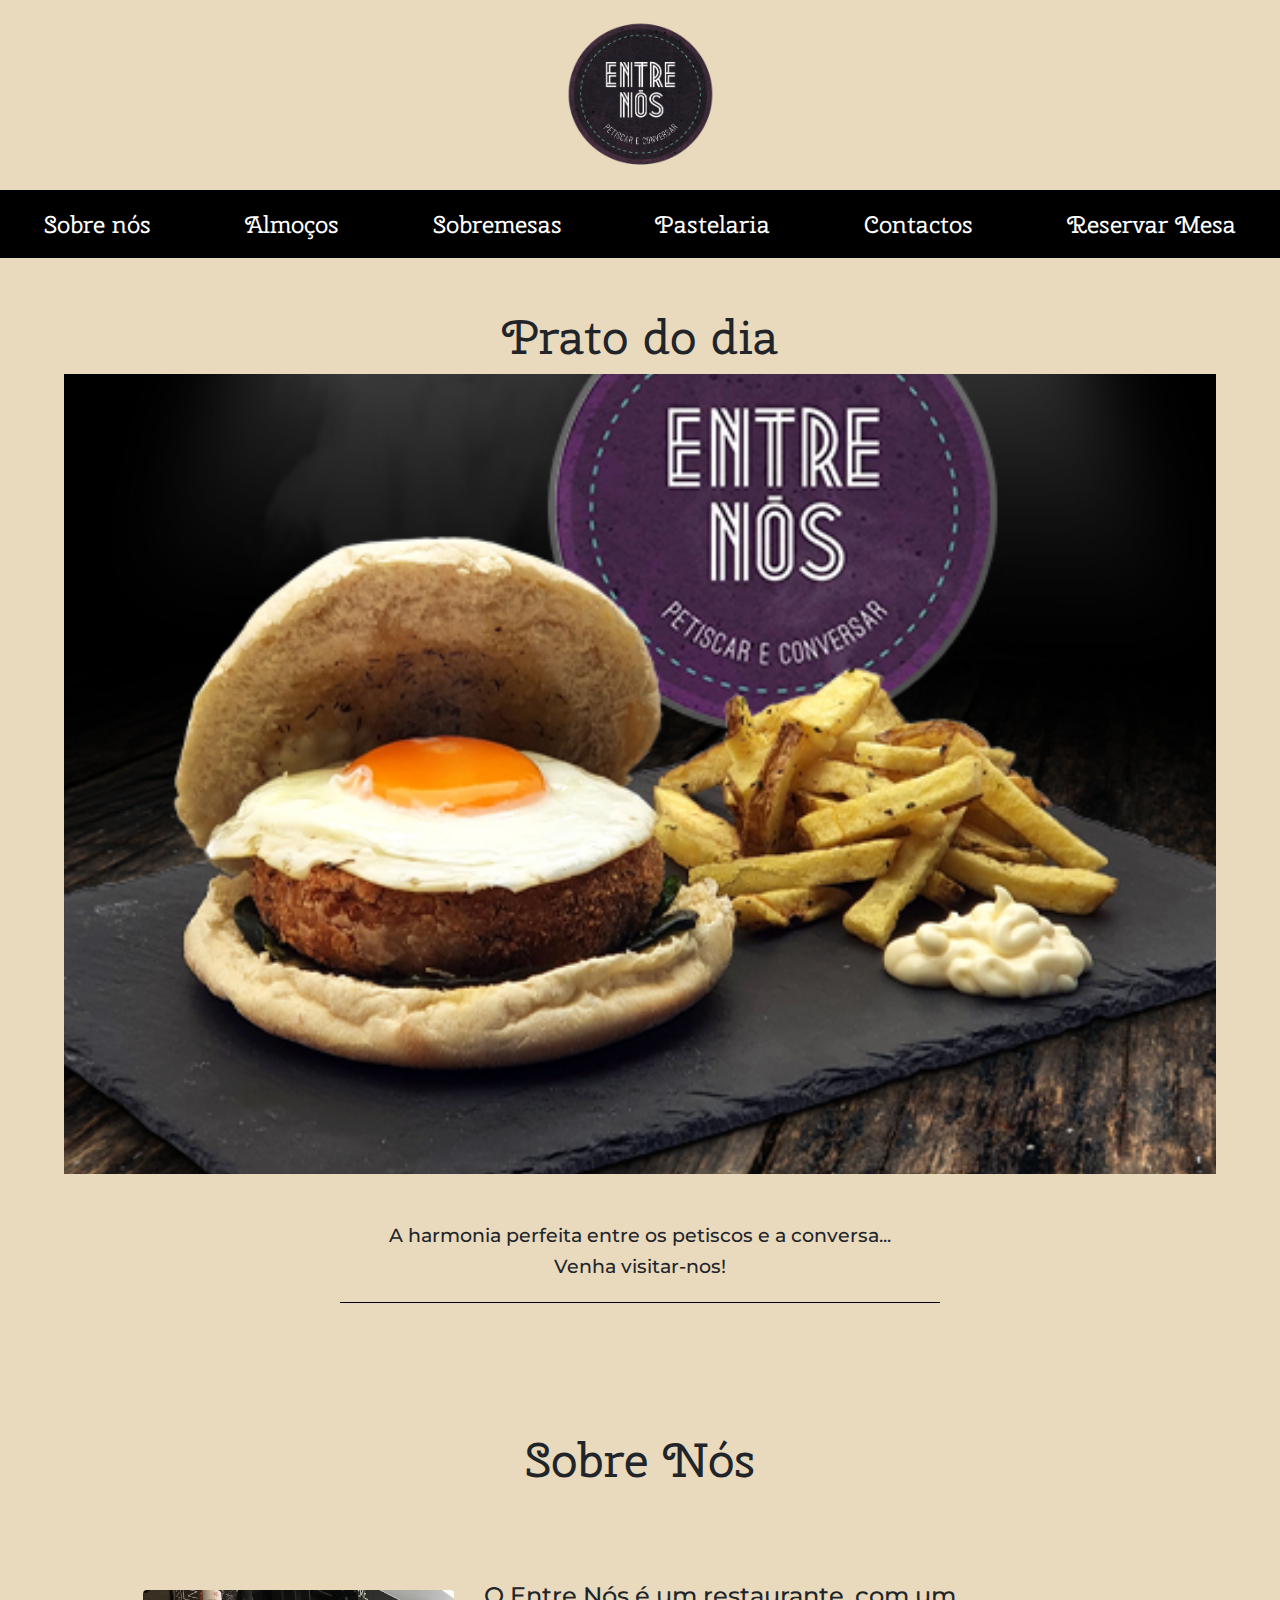
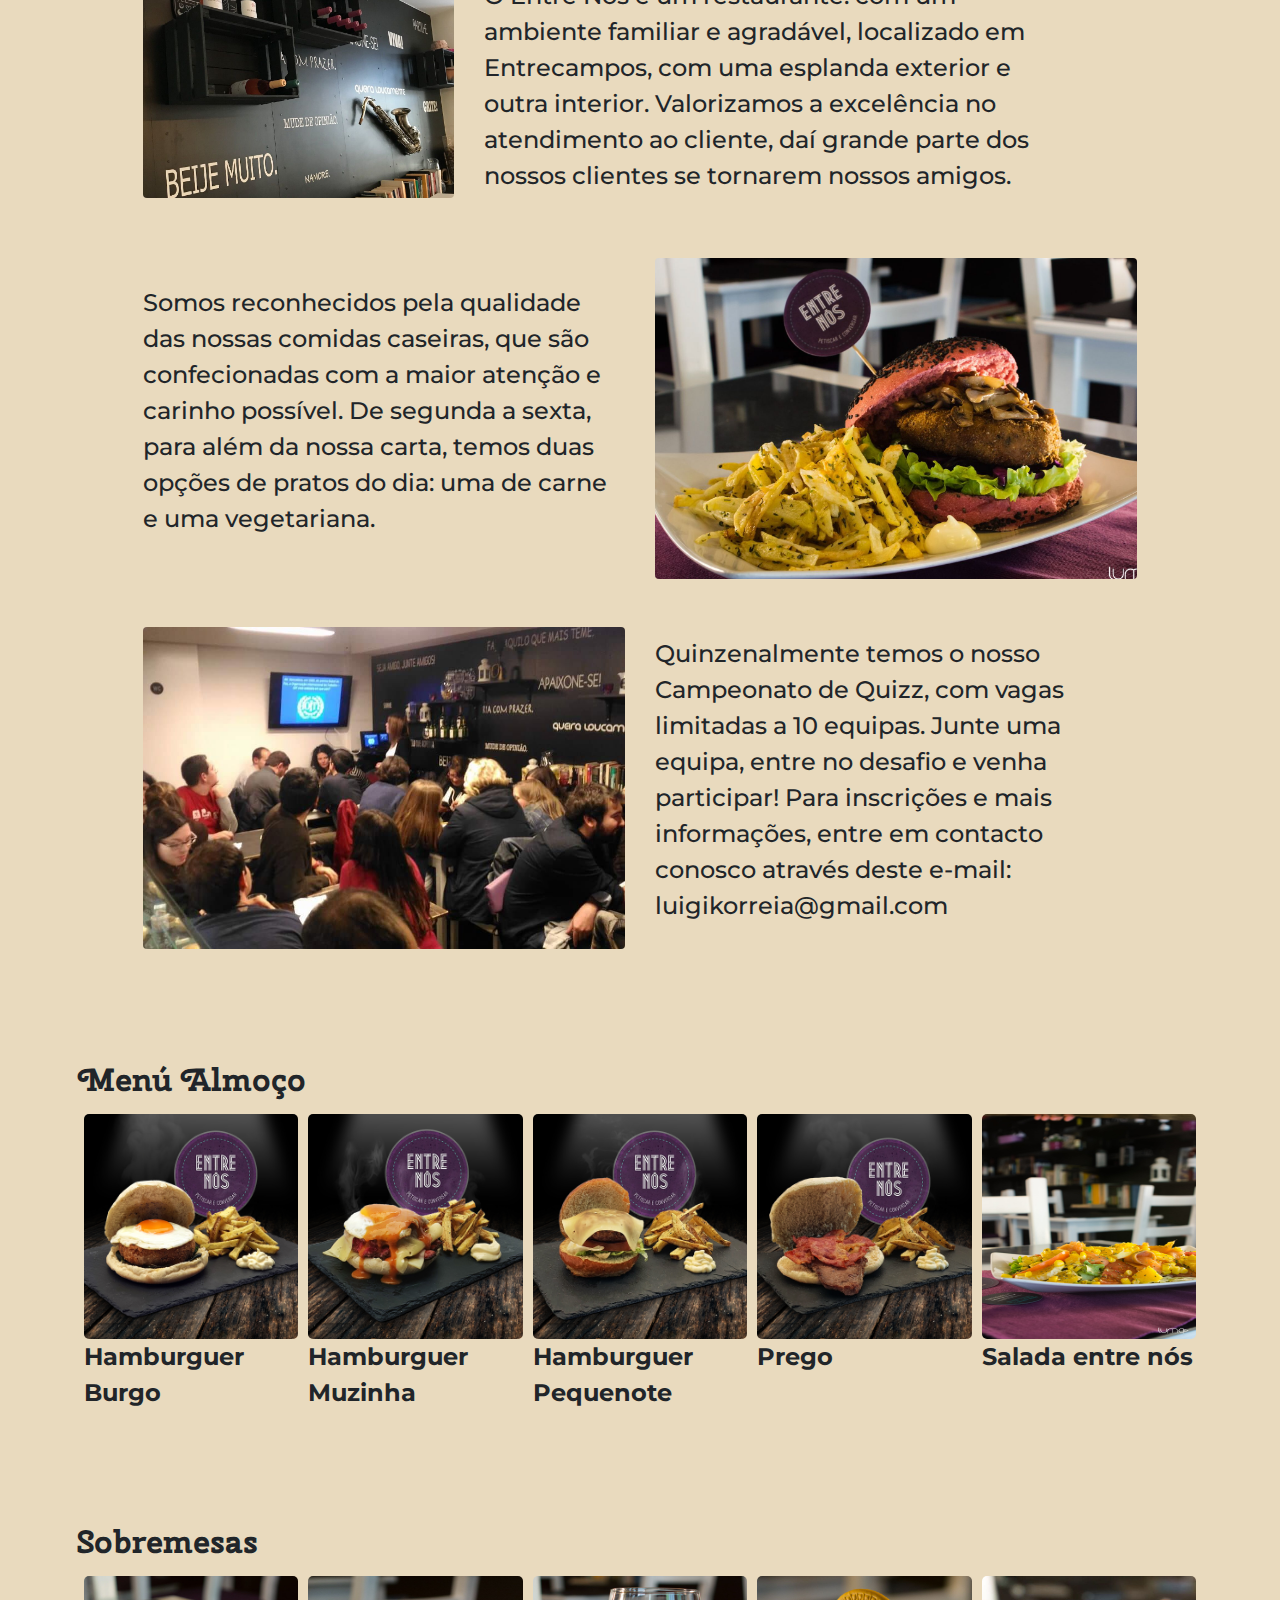
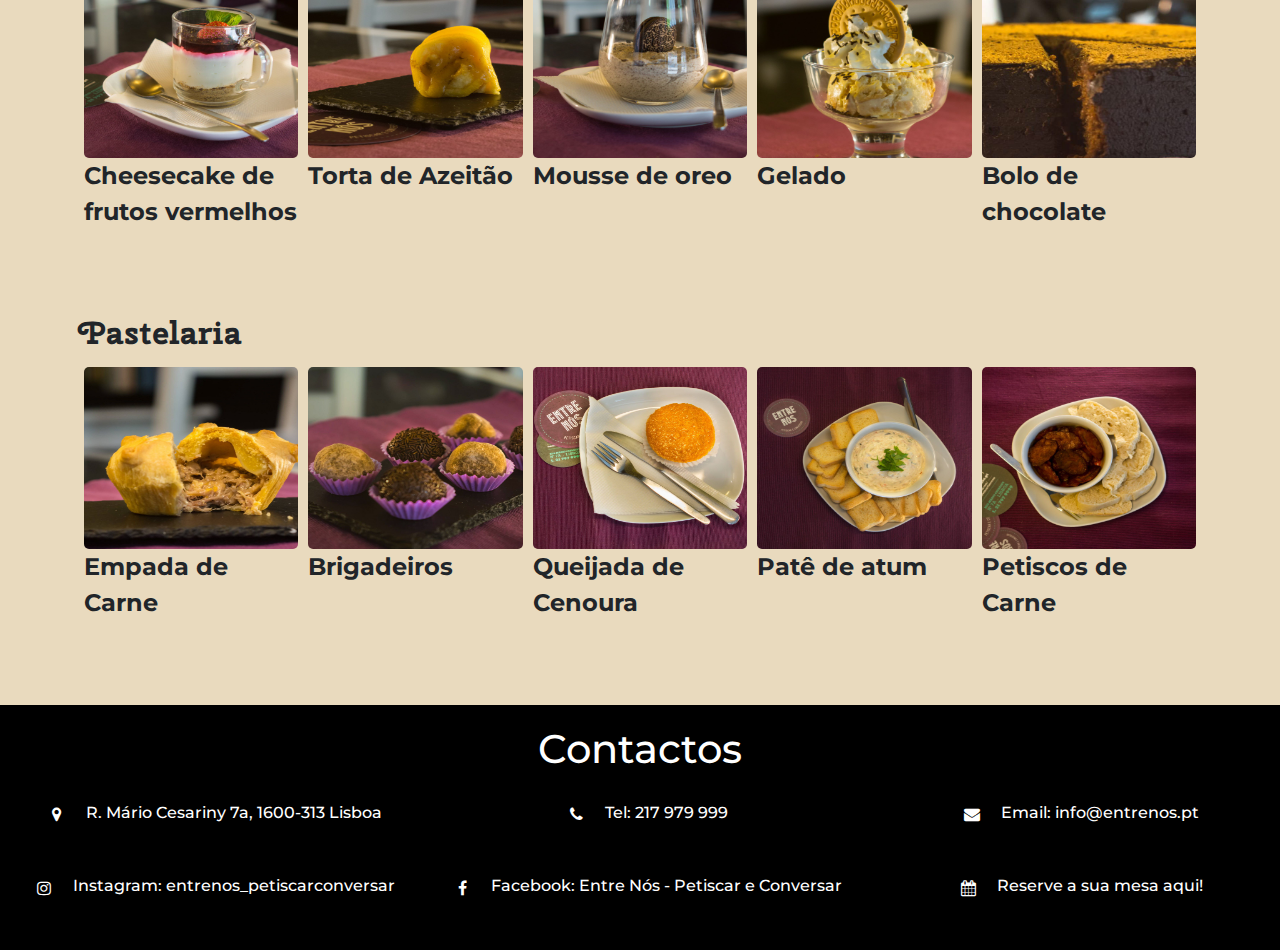
==== index.html @ a78c89ec "Add files via upload" ====
<!DOCTYPE html>
<html lang="en">

<head>
    <meta charset="UTF-8">
    <meta name="viewport" content="width=device-width, initial-scale=1.0">
    <title>Entre nós</title>
    <link rel="stylesheet" href="https://stackpath.bootstrapcdn.com/bootstrap/4.5.2/css/bootstrap.min.css">
    <link href="https://fonts.googleapis.com/css2?family=Montserrat:wght@400;500;700&display=swap" rel="stylesheet">
    <link rel="preconnect" href="https://fonts.googleapis.com">
    <link rel="preconnect" href="https://fonts.gstatic.com" crossorigin>
    <link href="https://fonts.googleapis.com/css2?family=Cherry+Swash:wght@400;700&display=swap" rel="stylesheet">
    
  
    <link rel="stylesheet" href="https://cdnjs.cloudflare.com/ajax/libs/font-awesome/4.7.0/css/font-awesome.min.css">
    <link rel="stylesheet" href="./style.css">
    <link rel="icon" href="./assets/logo.png" type="image/png">
</head>

<body>
    <div class="container-fluid">
        <div class="navigation d-flex justify-content-center align-items-center">
            <div class="logo">
                <img src="./assets/logo.png" alt="Logo">
            </div>
            <nav class="navbar navbar-expand-lg navbar-dark bg-black">
                <div class="navbar-collapse" id="navbarNav">
                    <ul class="navbar-nav">
                        <li class="nav-item">
                            <a class="nav-link text-white" style="font-size: 1.5rem;" href="./index.html#sobre_nos">Sobre nós</a>
                        </li>
                        <li class="nav-item">
                            <a class="nav-link text-white" style="font-size: 1.5rem;" href="#almoco">Almoços</a>
                        </li>
                        <li class="nav-item">
                            <a class="nav-link text-white" style="font-size: 1.5rem;" href="#sobremesa">Sobremesas</a>
                        </li>
                        <li class="nav-item">
                            <a class="nav-link text-white" style="font-size: 1.5rem;" href="#pastelaria">Pastelaria</a>
                        </li>
                        <li class="nav-item">
                            <a class="nav-link text-white" style="font-size: 1.5rem;" href="#contactos">Contactos</a>
                        </li>
                        <li class="nav-item">
                            <a class="nav-link text-white" style="font-size: 1.5rem;" href="./reserva.html">Reservar Mesa</a>
                        </li>
                    </ul>
                </div>
            </nav>
        </div>
    </div>
    

    <div class="prato-do-dia text-center" style="margin-top: 50px;">
        <h1 style="font-family: 'Cherry Swash'; font-size: 3rem;">Prato do dia</h1>
        <img src="./assets/BURGO.jpg" alt="Prato do dia" style="width: 90%; height: 800px; object-fit: cover;">
        <h2 style="margin-top: 50px;">A harmonia perfeita entre os petiscos e a conversa...</h2><br>
        <h2> Venha visitar-nos!</h2>
        <hr style="width: 600px; height: 1px; background-color: black; border: none;">

    </div>

    <div class="container-fluid about" style="margin-top: 10%;">
        <h1 class="text-center mb-4"style="font-family: 'Cherry Swash'; font-size: 3rem; " id="sobre_nos">Sobre Nós</h1>
    
        <!-- Section 1 -->
        <div class="row mb-5 align-items-center" style="margin-top: 10vh;">
            <div class="col-md-4">
                <img src="./assets/vinhos.jpg" class="img-fluid rounded" alt="Image 1">
            </div>
            <div class="col-md-7">
                <p class="vertical-center">O Entre Nós é  um restaurante. com um ambiente familiar e agradável, localizado em Entrecampos, com uma esplanda exterior e outra interior.
                    Valorizamos a excelência no atendimento ao cliente, daí grande parte dos nossos clientes se tornarem nossos amigos.</p>
            </div>
        </div>
    
        <!-- Section 2 -->
        <div class="row mb-5 align-items-center">
            <div class="col-md-6 order-md-2">
                <img src="./assets/hamburguer veggie.jpg" class="img-fluid rounded" alt="Image 2">
            </div>
            <div class="col-md-6 order-md-1">
                <p class="vertical-center">Somos reconhecidos pela qualidade das nossas comidas caseiras, que são confecionadas com a maior atenção e carinho possível.
                    De segunda a sexta, para além da nossa carta, temos duas opções de pratos do dia: uma de carne e uma vegetariana.</p>
            </div>
        </div>
    
        <!-- Section 3 -->
        <div class="row mb-5 align-items-center">
            <div class="col-md-6">
                <img src="./assets/restaurante.jpg" class="img-fluid rounded" alt="Image 3">
            </div>
            <div class="col-md-6">
                <p class="vertical-center">Quinzenalmente temos o nosso Campeonato de Quizz, com vagas limitadas a 10 equipas. Junte uma equipa, entre no desafio e venha participar!
                    Para inscrições e mais informações, entre em contacto conosco através deste e-mail: luigikorreia@gmail.com</p>
            </div>
        </div>
    </div>

    <div class="menu-container container-fluid">
     
    
        <!-- Section 1 -->
        <section class="menu-section " style="margin-top: 10%;" id="almoco">
            <h2 class="menu-section-title">Menú Almoço</h2>
            <div class="menu-image-gallery">
                <div class="menu-image-wrapper">
                    <a href="almoco.html"><img src="assets/BURGO.jpg" alt="Image 1"></a>
                    <p>Hamburguer Burgo</p>
                </div>
                <div class="menu-image-wrapper">
                    <a href="almoco.html"><img src="assets/burguer.jpg" alt="Image 1"></a>
                    <p>Hamburguer Muzinha</p>
                </div>
                <div class="menu-image-wrapper">
                    <a href="almoco.html"><img src="assets/pequenote.jpg" alt="Image 1"></a>
                    <p>Hamburguer Pequenote</p>
                </div>
                <div class="menu-image-wrapper">
                    <a href="almoco.html"> <img src="assets/prego.jpg" alt="Image 1"></a>
                    <p>Prego</p>
                </div>
                <div class="menu-image-wrapper">
                    <a href="almoco.html"><img src="assets/salad.jpg" alt="Image 1"></a>
                    <p>Salada entre nós</p>
                </div>
            
            </div>
        </section>
    
        <!-- Section 2 -->
        <section class="menu-section">
            <h2 class="menu-section-title" style="text-align: right; font-family: 'Cherry Swash';" id="sobremesa">Sobremesas</h2>
            <div class="menu-image-gallery">
                <div class="menu-image-wrapper">
                    <a href="sobremesa.html"><img src="assets/cheesecake.jpg" alt="Image 1"></a>
                    <p>Cheesecake de frutos vermelhos</p>
                </div>
                <div class="menu-image-wrapper">
                    <a href="sobremesa.html"><img src="assets/torta.jpg" alt="Image 1"></a>
                    <p>Torta de Azeitão</p>
                </div>
                <div class="menu-image-wrapper">
                    <a href="sobremesa.html"><img src="assets/mousse.jpg" alt="Image 1"></a>
                    <p>Mousse de oreo</p>
                </div>
                <div class="menu-image-wrapper">
                    <a href="sobremesa.html"><img src="assets/gelado.jpg" alt="Image 1"></a>
                    <p>Gelado</p>
                </div>
                <div class="menu-image-wrapper">
                    <a href="sobremesa.html"><img src="assets/bolochoc.jpg" alt="Image 1"></a>
                    <p>Bolo de chocolate</p>
                </div>
            </div>
        </section>
    
        <!-- Section 3 -->
        <section class="menu-section">
            <h2 class="menu-section-title" id="pastelaria">Pastelaria</h2>
            <div class="menu-image-gallery">
                <div class="menu-image-wrapper">
                    <a href="pastelaria.html"><img src="assets/empada.jpg" alt="Image 1"></a>
                    <p>Empada de Carne</p>
                </div>
                <div class="menu-image-wrapper">
                    <a href="pastelaria.html"><img src="assets/brigadeiro.jpg" alt="Image 1"></a>
                    <p>Brigadeiros</p>
                </div>
                <div class="menu-image-wrapper">
                    <a href="pastelaria.html"><img src="assets/queijada.jpg" alt="Image 1"></a>
                    <p>Queijada de Cenoura</p>
                </div>
                <div class="menu-image-wrapper">
                    <a href="pastelaria.html"><img src="assets/pate.jpg" alt="Image 1"></a>
                    <p>Patê de atum</p>
                </div>
                <div class="menu-image-wrapper">
                    <a href="pastelaria.html"><img src="assets/pestisco.jpg" alt="Image 1"></a>
                    <p>Petiscos de Carne</p>
                </div>
                
            
            </div>
        </section>
    </div>
    
    
    
    
    
    
    <footer id="contactos">
        <h1 class="footer-title" style="margin-bottom: 30px;">Contactos</h1>
        <div class="grid-container">
            <div class="grid-item">
                <div>
                    <i class="fa fa-map-marker" style="height: 50px; width: 50px; display: inline-block;"></i>
                    <h2 style="display: inline-block;"> R. Mário Cesariny 7a, 1600-313 Lisboa</h2>
                </div>
            </div>
            <div class="grid-item">
                <div>
                    <i class="fa fa-phone" style="height: 50px; width: 50px; display: inline-block;"></i>
                    <h2 style="display: inline-block;">Tel: 217 979 999</h2>
                </div>
            </div>
            <div class="grid-item">
                <div>
                    <i class="fa fa-envelope" style="height: 50px; width: 50px; display: inline-block;"></i>
                    <h2 style="display: inline-block;">Email: info@entrenos.pt</h2>
                </div>
            </div>
            <div class="grid-item">
                <div>
                    <i class="fa fa-instagram" style="height: 50px; width: 50px; display: inline-block;"></i>
                   <a href="https://www.instagram.com/entrenos_petiscarconversar/" target="_blank"> <h2 style="display: inline-block;">Instagram: entrenos_petiscarconversar</h2></a>
                </div>
            </div>
            <div class="grid-item">
                <div>
                    <i class="fa fa-facebook" style="height: 50px; width: 50px; display: inline-block;"></i>
                    <a href="https://www.facebook.com/EntreNosPetiscarConversar" target="_blank"><h2 style=" display: inline-block;">Facebook: Entre Nós - Petiscar e Conversar</h2></a>
                </div>
            </div>
            <div class="grid-item">
                <div>
                    <i class="fa fa-calendar" style="height: 50px; width: 50px; display: inline-block;"></i>
                   <a href="./reserva.html"> <h2 style="display: inline-block;">Reserve a sua mesa aqui!</h2></a>
                </div>
            </div>
        </div>
    </footer>
    
    

    <script src="https://code.jquery.com/jquery-3.5.1.slim.min.js"></script>
    <script src="https://cdn.jsdelivr.net/npm/@popperjs/core@2.5.4/dist/umd/popper.min.js"></script>
    <script src="https://stackpath.bootstrapcdn.com/bootstrap/4.5.2/js/bootstrap.min.js"></script>
</body>

</html>
---- style.css ----
@import url('https://fonts.googleapis.com/css2?family=Cherry+Swash:wght@400;700&display=swap');



:root{
    margin: 0;
}
body {
    background-color: #E9DABE;
    margin: 0;
    overflow-x: hidden;
    font-family: 'Montserrat', sans-serif;
}

.navigation .logo img {
    height: 150px;
    width: 150px;
    margin-top: 20px;
    margin-bottom: 20px;
}

.navigation {
    display: flex;
    align-items: center;
    justify-content: space-between;
    flex-direction: column;
    color: white;
    width: 100%;
}

nav {
    display: flex;
    justify-content: center;
    background-color: black;
    width: 100vw;
    padding: 10px;
    font-family: 'Cherry Swash';
}

nav a {
    color: white;
    text-decoration: none;
    margin-left: 20px;
    margin-right: 20px;
}
.nav-link a {
    color: white;
}

.vertical-center {
    display: flex;
    align-items: center;
    height: 100%;
    font-size: 1.5rem;
    font-weight: 500;
}

.about {
    width: 80%;
}

.about img {
    max-width: 100%;
    height: auto;
    max-height: 700px; /* Adjust the maximum height as needed */
}

.menu-container {
    max-width: 90%;
    margin: 0 auto;
}

.menu-section {
    margin-bottom: 30px;
    
}

.menu-section-title {
    font-size: 24px;
    margin-bottom: 10px;
    font-family: 'Cherry Swash';
}

.menu-image-gallery {
    display: flex;
    flex-wrap: wrap;
}

.menu-image-wrapper {
    flex: 1 0 16.666%;
    padding: 5px;
    box-sizing: border-box;
}
.menu-container h1{
    font-size: 3rem;
    font-weight: bolder;
}

.menu-section h2{
    font-size: 2rem;
    font-weight: bold;
}

.menu-image-wrapper img {
    width: 100%;
    display: block;
    border-radius: 5px;
    height: 60%; /* Add this line */
}

.menu-image-wrapper p {
    font-size: 1.5rem;
    font-weight: bold;
}
.navbar-nav {
    width: 100%;
    display: flex;
    justify-content: space-between;
}
footer {
    color: black;
    background-color: black;
    color: #fff;
    padding: 20px 0;
    text-align: center;
}

.footer-title {
    margin-bottom: 30px;
}

.grid-container {
    display: grid;
    grid-template-columns: repeat(3, 1fr);
    grid-gap: 20px;
    justify-content: center;
    text-align: center;
}

.grid-item {
    text-align: center;
}

.grid-item div {
    display: inline-block;
    vertical-align: middle; /* Adjusted to align icons vertically with the text */
}

.fa {
    height: 50px;
    width: 50px;
}

h2 {
    font-size: 1.2rem;
    display: inline-block;
    vertical-align: middle;
}

@media (max-width: 768px) {
    .grid-container {
        grid-template-columns: repeat(auto-fit, minmax(150px, 1fr));
    }
}

@media (max-width: 1500px){
    .grid-item h2 {
        font-size: 1rem;
    }
}



.reservation-section {
    padding: 20px;
    border-radius: 10px;
    margin-top: 30px;
}

.reservation-title {
    font-size: 2.5rem;
    margin-bottom: 30px;
    font-family: 'Cherry Swash';
}

.reservation-form {
    max-width: 600px; /* Set the max-width for the form container */
    margin: 0 auto;
    display: flex;
    flex-direction: column;
    align-items: center;
}

.form-group {
    margin-bottom: 20px;
}

label {
    display: block;
    margin-bottom: 5px;
    font-weight: bold;
}

input[type="date"],
input[type="time"],
input[type="number"] {
    width: 100%; /* Set the width to 100% for fluidity */
    padding: 10px;
    border: 1px solid #ced4da;
    border-radius: 5px;
    max-width: 600px; /* Limit the maximum width */
}

.btn-submit {
    background-color: #000;
    color: #fff;
    border: none;
    padding: 10px 20px;
    border-radius: 5px;
    cursor: pointer;
    transition: background-color 0.3s ease;
    width: 100%;
    max-width: 200px;
    margin-top: 20px;
}

.btn-submit:hover {
    background-color: #fff;
    color: black;
}



.grid-item a {
    text-decoration: none;
    color: white;
}
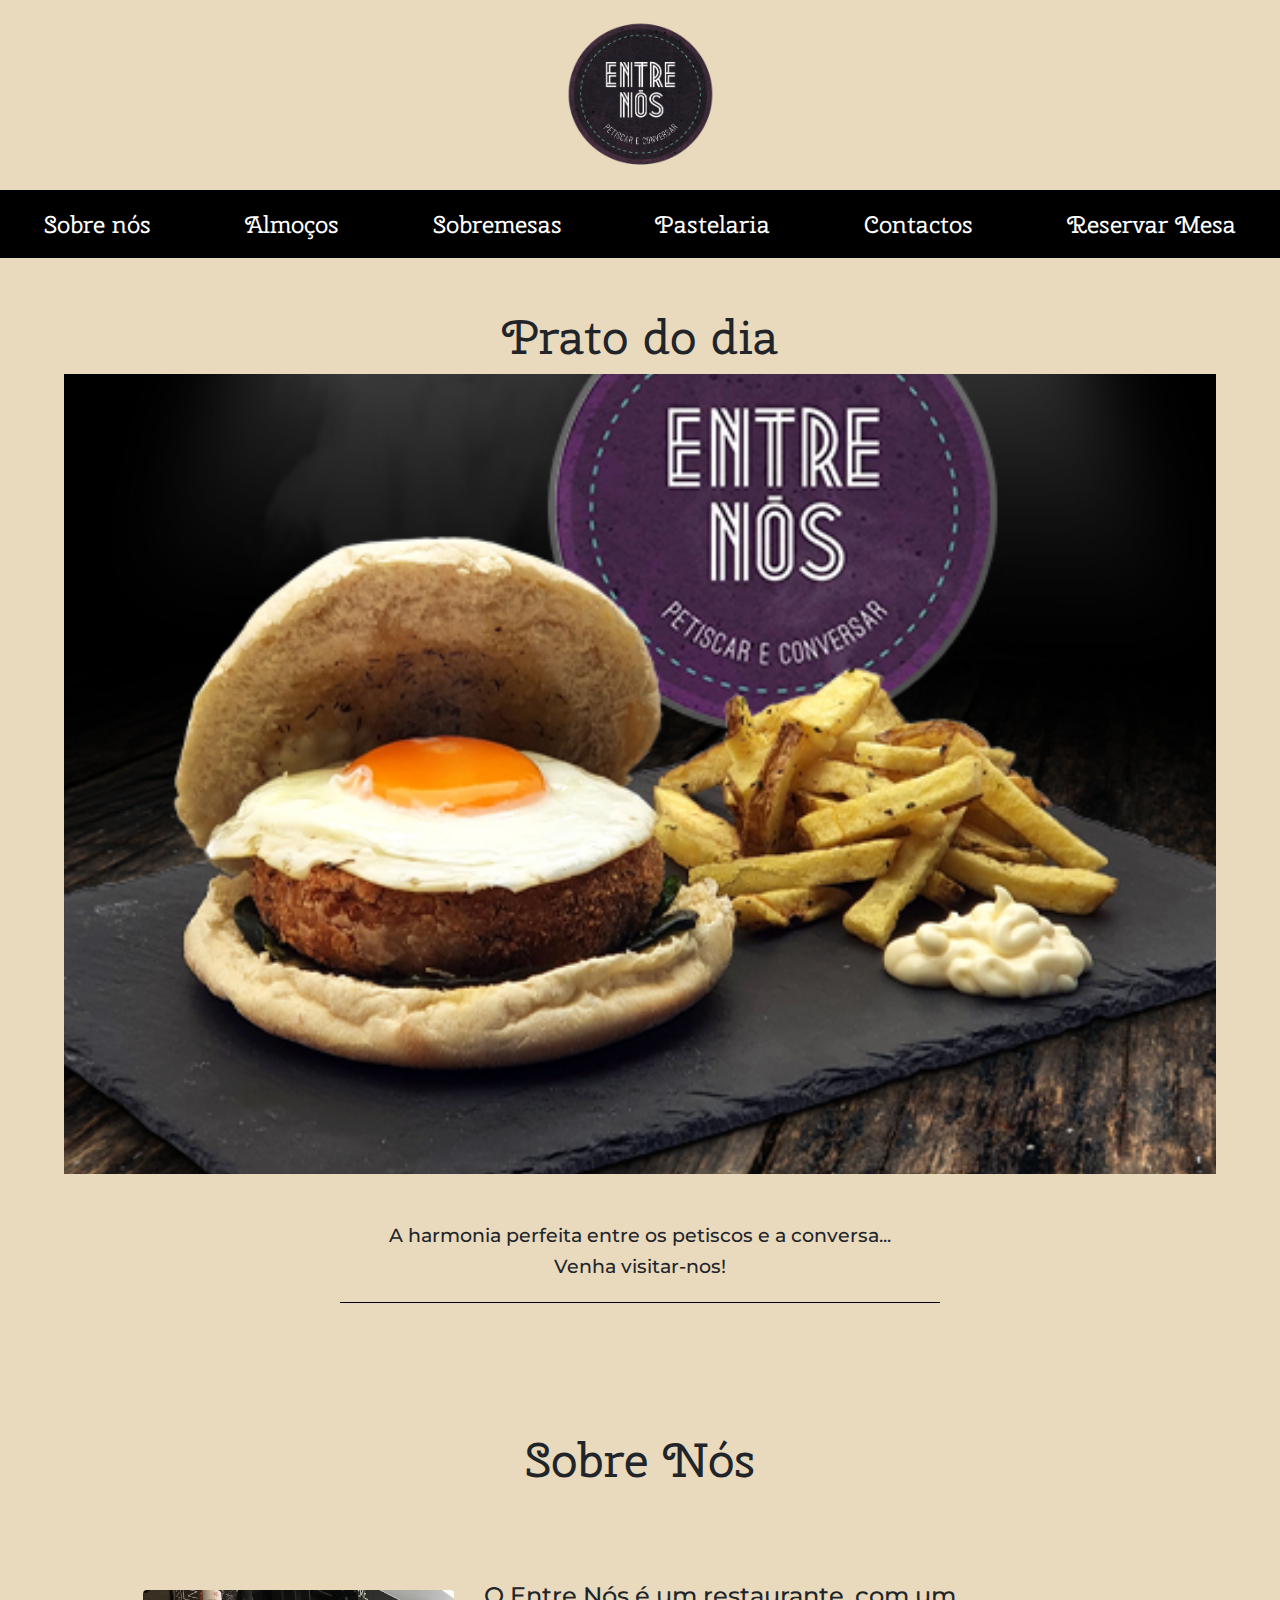
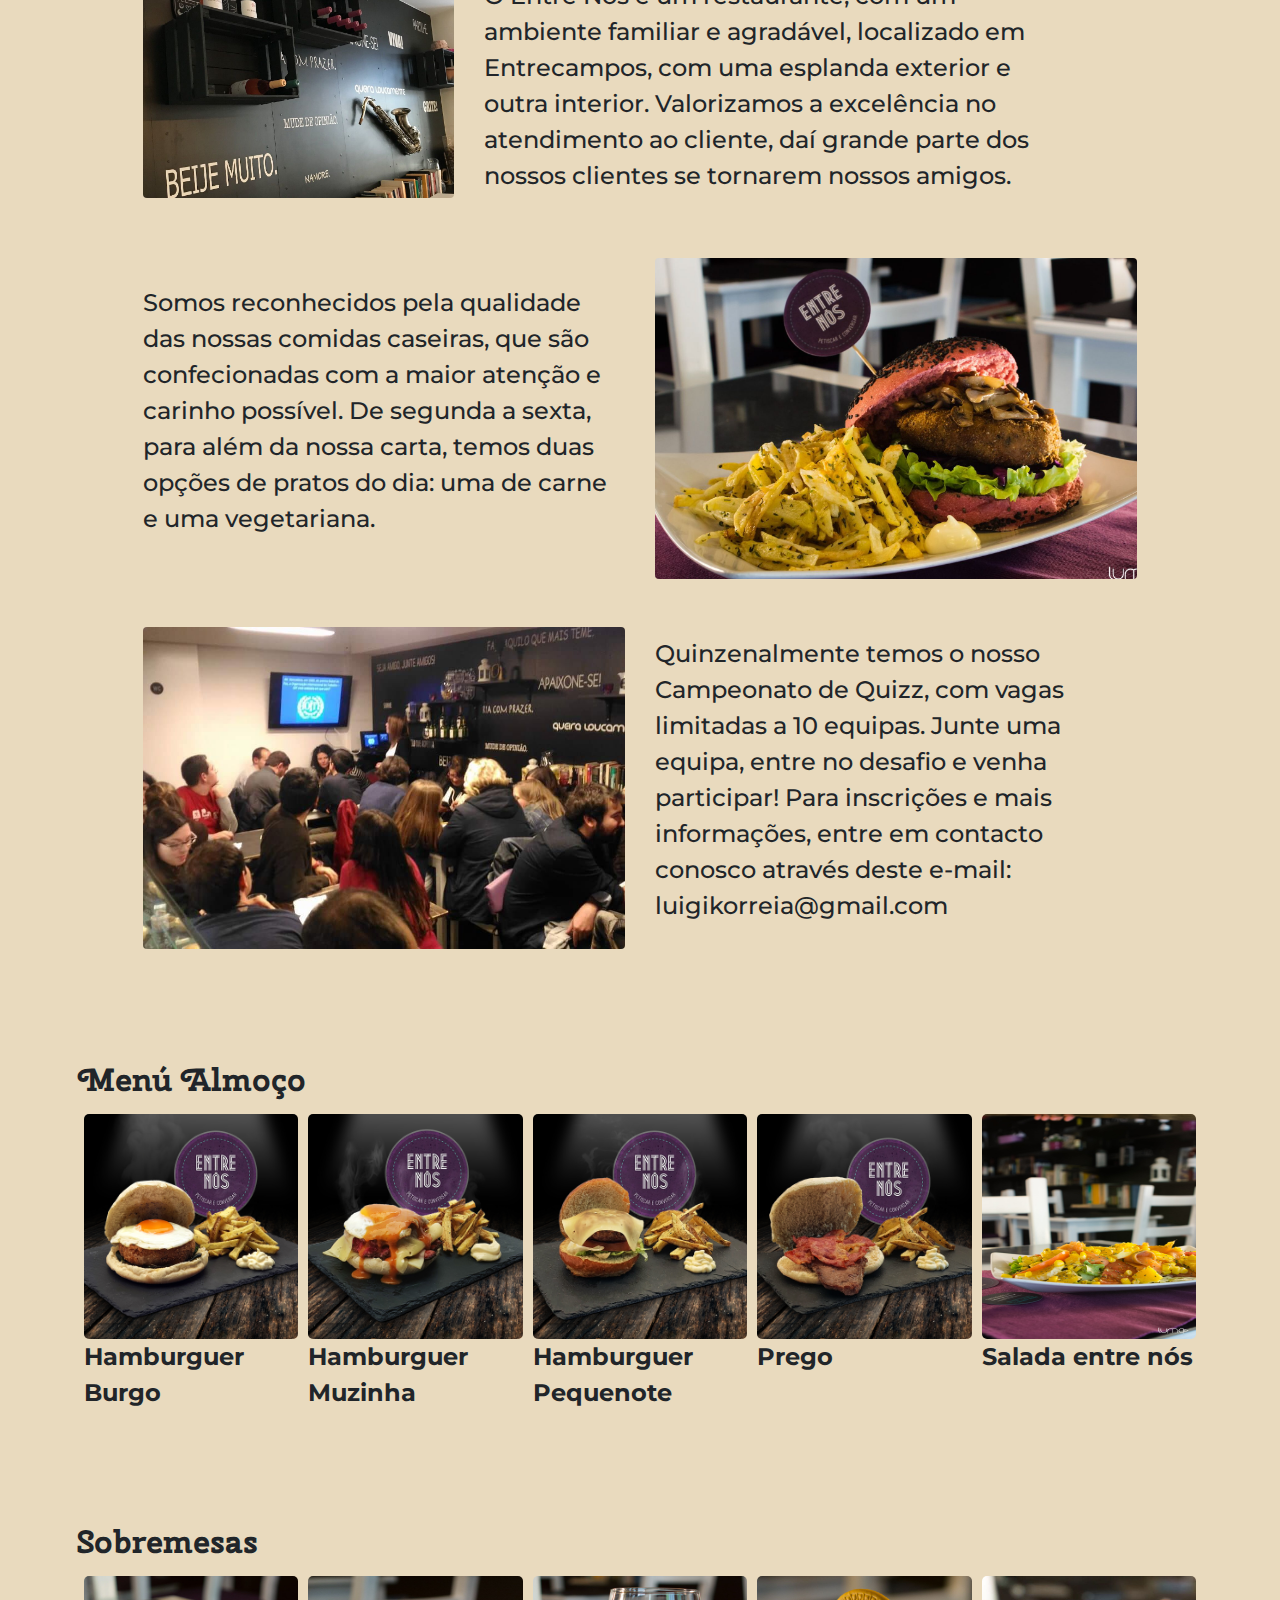
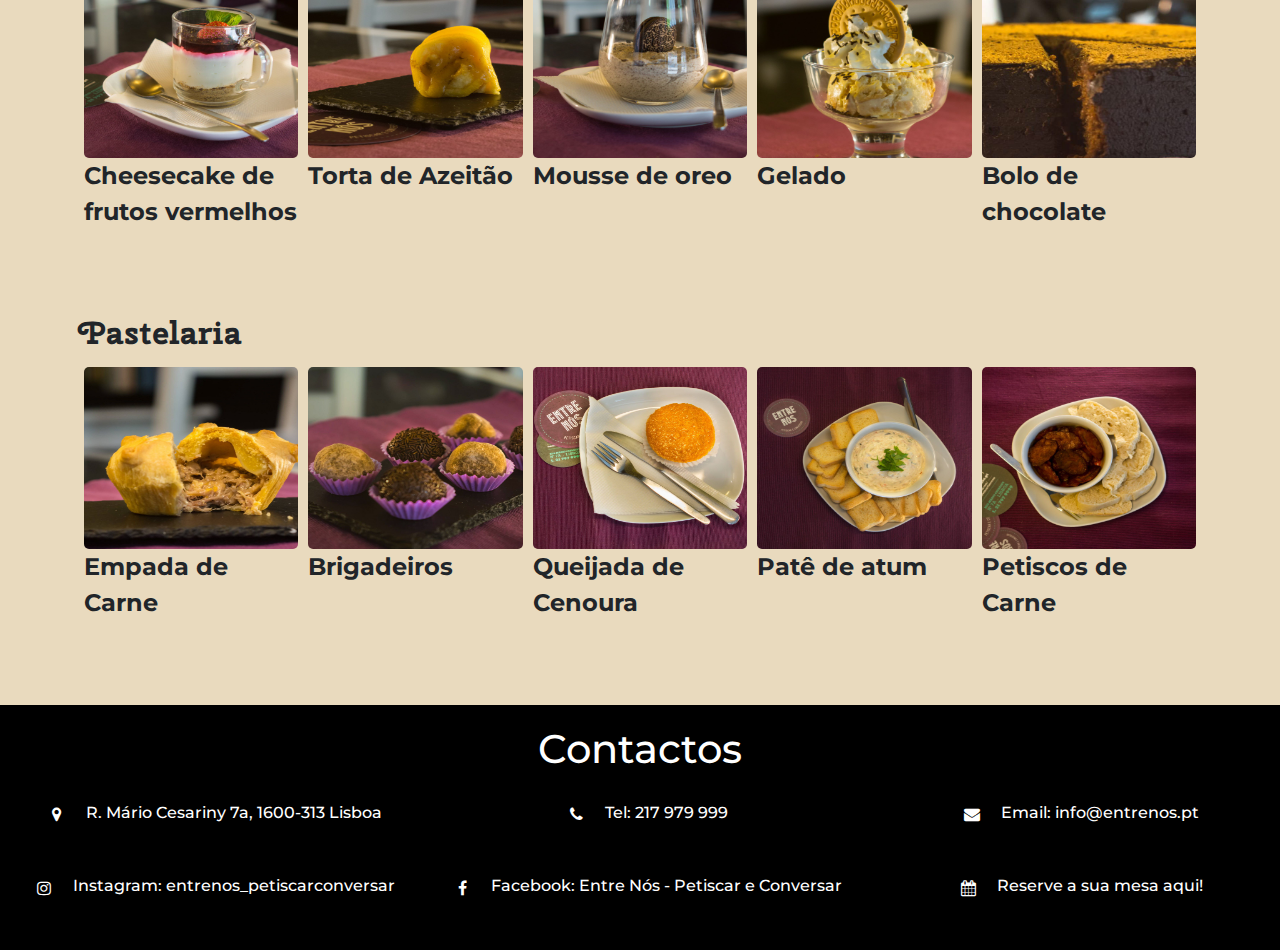
==== commit 4a32f2f9: "Update index.html" ====
--- a/index.html
+++ b/index.html
@@ -69,7 +69,7 @@
                 <img src="./assets/vinhos.jpg" class="img-fluid rounded" alt="Image 1">
             </div>
             <div class="col-md-7">
-                <p class="vertical-center">O Entre Nós é  um restaurante. com um ambiente familiar e agradável, localizado em Entrecampos, com uma esplanda exterior e outra interior.
+                <p class="vertical-center">O Entre Nós é  um restaurante, com um ambiente familiar e agradável, localizado em Entrecampos, com uma esplanda exterior e outra interior.
                     Valorizamos a excelência no atendimento ao cliente, daí grande parte dos nossos clientes se tornarem nossos amigos.</p>
             </div>
         </div>
